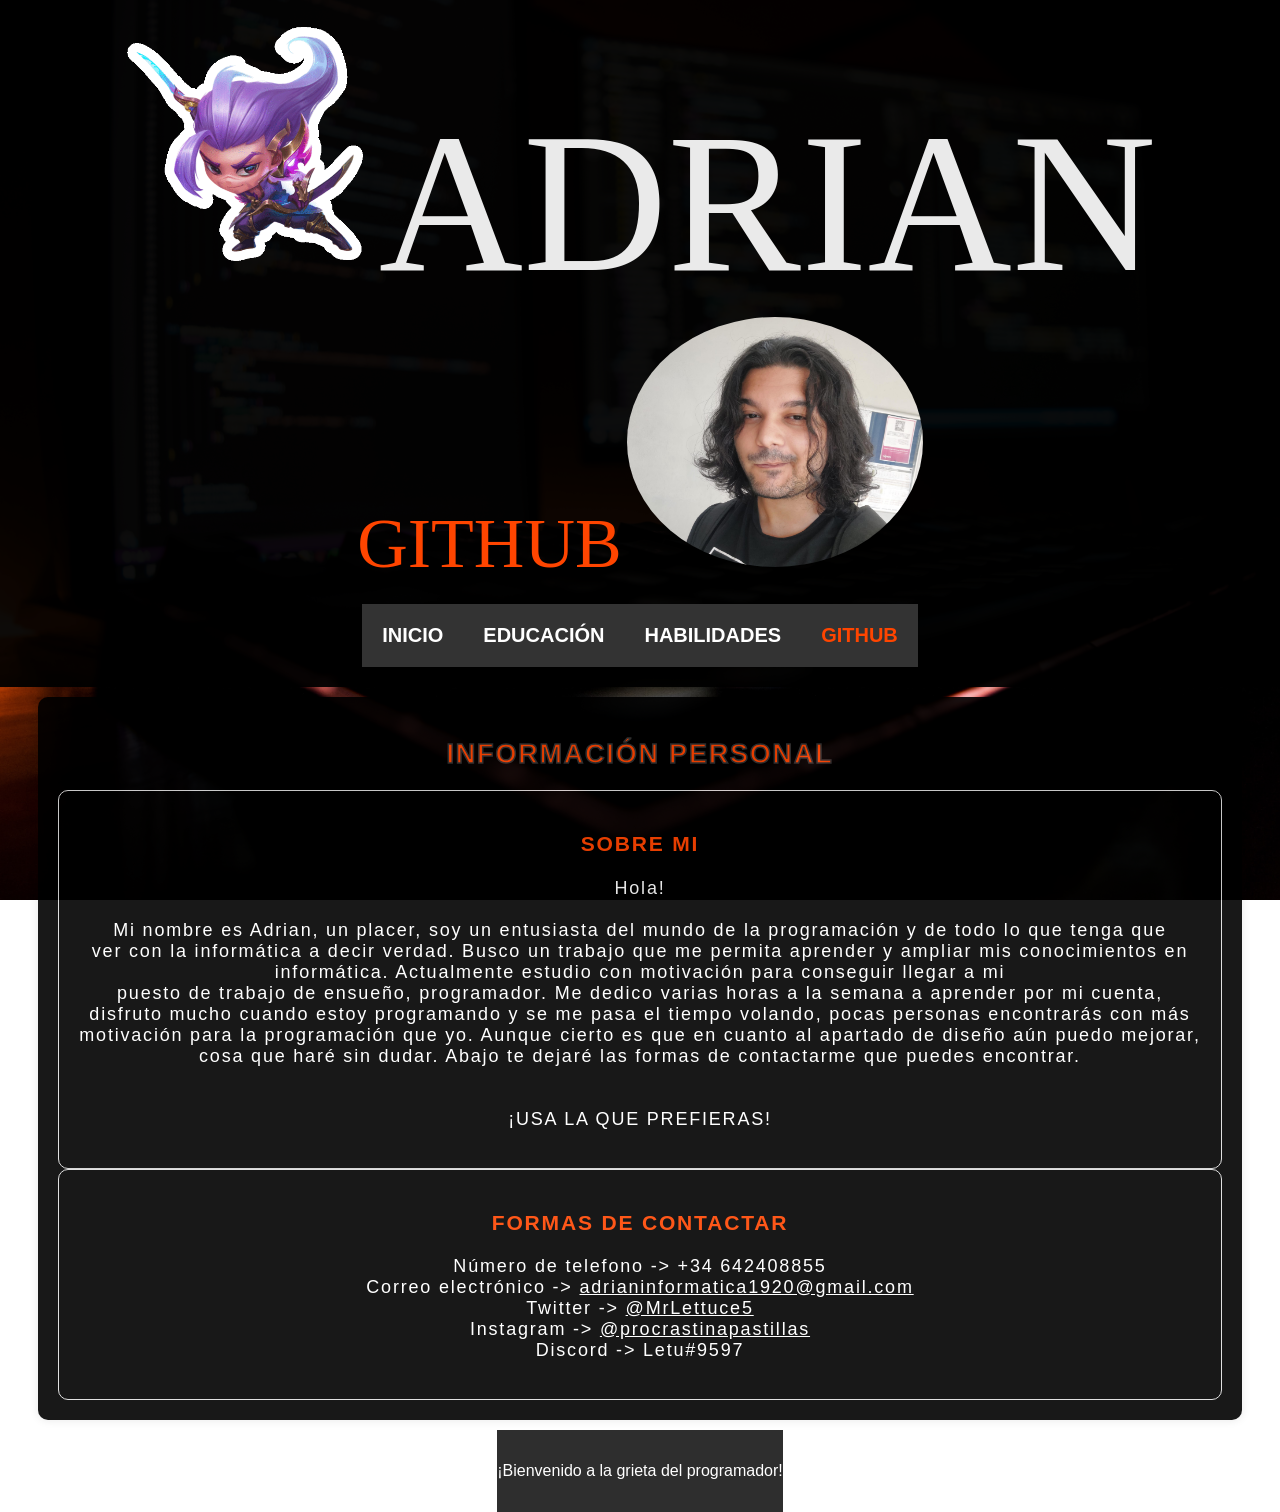
==== index.html @ a9e99356 "Add files via upload" ====
<!DOCTYPE html>
<html lang="es">
<head>
    <meta charset="UTF-8">
    <meta name="viewport" content="width=device-width, initial-scale=1.0">
    <link rel="stylesheet" href="style.css">
    <title>Mi Currículum Friki</title>
</head>
<body>

    <header>
        <div class="title">
            <img src="img/yasuo.gif" alt="Gif 1" class="gif" id="gif1">
            <span class="c1">ADRIAN</span> <span class="c2"> GITHUB</span>
            <img class="redondita" src="img/Yo.jpg">
        </div>
        <nav>
            <ul>
                <li><a href="index.html">INICIO</a></li>
                <li><a href="educacion.html">EDUCACIÓN</a></li>
                <li><a href="habilidades.html">HABILIDADES</a></li>
                <li><a href="https://github.com/Leonard-Stan"><span class="c4">GITHUB</span></a></li>
            </ul>
        </nav>
    </header>

    <section id="informacion-personal">
        <h2 class="section-title">INFORMACIÓN PERSONAL</h2>
        <div class="blocks-container">
            <div class="block">
                <h3>SOBRE MI</h3> 
                <p>
                    Hola! <br><br>
                    Mi nombre es Adrian, un placer, soy un entusiasta del mundo de la programación y de todo lo que tenga que <br> 
                    ver con la informática a decir verdad. Busco un trabajo que me permita aprender y ampliar mis conocimientos en <br>
                     informática. Actualmente estudio con motivación para conseguir llegar a mi <br>
                    puesto de trabajo de ensueño, programador. Me dedico varias horas a la semana a aprender por mi cuenta, <br>
                    disfruto mucho cuando estoy programando y se me pasa el tiempo volando, pocas personas encontrarás con más <br>
                    motivación para la programación que yo. Aunque cierto es que en cuanto al apartado de diseño aún puedo mejorar, <br>
                    cosa que haré sin dudar. Abajo te dejaré las formas de contactarme que puedes encontrar.<br> <br> <br>
                    ¡USA LA QUE PREFIERAS!
                                       

                </p>
            </div>
            <div class="block">
                <h3>FORMAS DE CONTACTAR</h3>
                <ul>
                    <li>Número de telefono -> +34 642408855</li>
                    <li>Correo electrónico -> <a href="mailto:adrianinformatica@gmail.com">adrianinformatica1920@gmail.com</a></li>
                    <li>Twitter -> <a href="https://twitter.com/MrLettuce5">@MrLettuce5</a></li>
                    <li> Instagram -> <a href="https://www.instagram.com/procrastinapastillas/">@procrastinapastillas </a></li>
                    <li> Discord -> Letu#9597</li>
                </ul>

                </p>
            </div>
           
        </div>
    </section>



    <footer>
        <p>¡Bienvenido a la grieta del programador!</p>
    </footer>
    
</body>
</html>
---- style.css ----
body {
    font-family: 'Arial', sans-serif;
    background: url('img/fotis-fotopoulos-DuHKoV44prg-unsplash.jpg') center/cover no-repeat fixed;
    margin: 0;
    padding: 0;
    display: flex;
    flex-direction: column;
    align-items: center;
}

header {
    background-color: rgba(0, 0, 0, 0.95); 
    color: #fff;
    text-align: center;
    padding: 1em 0;
    display: flex;
    flex-direction: column;
    align-items: center;
    position: relative;
    width: 100%;
    z-index: 1; 
    font-size: 20px;
    
}

.title {
    text-align: center;
    font-family:fantasy;
    margin-bottom: 20px;
    position: relative;
}

.title h1
{
    font-family: fantasy;
    font-size: 3px;
    margin: 0;
    color: #fff;
}

.title h1 {
    font-size: 72px; 
}



nav {
    background-color: #333;
    color: #fff;
    text-align: center;
    padding: 10px 0;
}

nav ul {
    padding: 0;
    list-style: none;
    display: flex;
    justify-content: space-around;
    margin: 0;
}

nav a {
    text-decoration: none;
    color: #fff;
    font-weight: bold;
    padding: 10px 20px;
    display: block;
    transition: background-color 0.3s ease;
}

nav a:hover {
    background-color: #555;
}

section {
    background-color: rgba(0, 0, 0, 0); 
    
    margin: 10px;
    padding: 20px;
    border-radius: 10px;
    box-shadow: 0 0 10px rgba(0, 0, 0, 0.1);
    position: relative;
    z-index: 0; 
}

h2 {
    color: orangered;
    -webkit-text-stroke: #333 1.5px;
}

ul {
    list-style-type: none;
    padding: 0;
}

footer {
    background-color: #000000d1;
  
    color: #fff;
    text-align: center;
    padding: 1em 0;
    bottom: 0;
    
}

.c1
{
    font-size: 200px;
    color: rgb(234, 234, 234);
    text-align: left;
}
.c2
{
    color: orangered;
    text-align: right;
    font-size: 70px;
}





#informacion-personal {
    text-align: center; 
    background-color: #000000;
    opacity: .9;
   font-size: 18px;
   letter-spacing: 0.1em;
 
  
}

.section-title {
    color: orangered;
    margin-bottom: 20px;
}

.blocks-container {
    display: flex;
    flex-direction: column; 
    justify-content: space-around; 
}

.block {
    background-color: rgba(0, 0, 0, 0.7); 
    color: #fff; 
    border: 1px solid #ddd;
    padding: 20px;
    border-radius: 10px;
    box-shadow: 0 0 10px rgba(0, 0, 0, 0.1);
}

.block h3 {
    color: orangered;
}

.redondita
{
    width: 300; 
    height: 250px; 
    border-radius: 50%; 
   
}

a {
    color: #ffffff; 
    text-decoration:underline
}


a:hover {
    color: orangered; 
}


.gif {
   
    width: 250px;
    height: 250px;
  }


  #timeline {
    padding: 20px;
    position: relative;
    background-color: #000000b9;
}

.timeline-line {
    position: absolute;
    left: 50%;
    top: 0;
    height: 100%;
    width: 5px;
    background-color: #ff5100;
}

.timeline-list {
    list-style: none;
    padding: 0;
    display: flex;
    justify-content: space-between;
}

.timeline-list li {
    position: relative;
    width: 48%; /* Ajusta el ancho según tus preferencias */
    margin-bottom: 40px;
}

.timeline-content {
    background-color: #000000d7;
    
    padding: 20px;
    border-radius: 10px;
    box-shadow: 0 0 10px rgba(0, 0, 0, 0.1);
}

.timeline-content h2 {
    color: orangered;
    font-size: 1.5em;
    margin-bottom: 10px;
}

.timeline-content p {
    color: #e4e4e4;
    font-size: 1em;
}

.date {
    display: block;
    margin-top: 10px;
    color: #e2e2e2;
}


body.c3 {
    font-family: 'Arial', sans-serif;
    background: url('img/edu.jpg') center/cover no-repeat fixed;
    margin: 0;
    padding: 0;
    display: flex;
    flex-direction: column;
    align-items: center;
}

.c4
{
    color: orangered;
}

.c4:hover
{
    color: greenyellow;
 /* Nuevo color al hacer hover */
  animation: cambioColores 3s infinite; /* Animación de cambio continuo de colores */
}

@keyframes cambioColores {
    0% { color: #e74c3c; }
    25% { color: #f39c12; }
    50% {color: #2ecc71; }
    75% { color: #3498db; }
    100% { color: #e74c3c; }
}

body.c5
{
    font-family: 'Arial', sans-serif;
    background: url('img/wallpaperflare.com_wallpaper.jpg') center/cover no-repeat fixed;
    margin: 0;
    padding: 0;
    display: flex;
    flex-direction: column;
    align-items: center;
}

.skillback
{   
    height: 100vh;
    width: 50vh;
}

.container
{
    display: flex;
    flex-wrap: wrap;
    justify-content: space-between;
}

img
{
    max-width: 100%;
    height: auto;
}

.c6
{
    color: white;
}
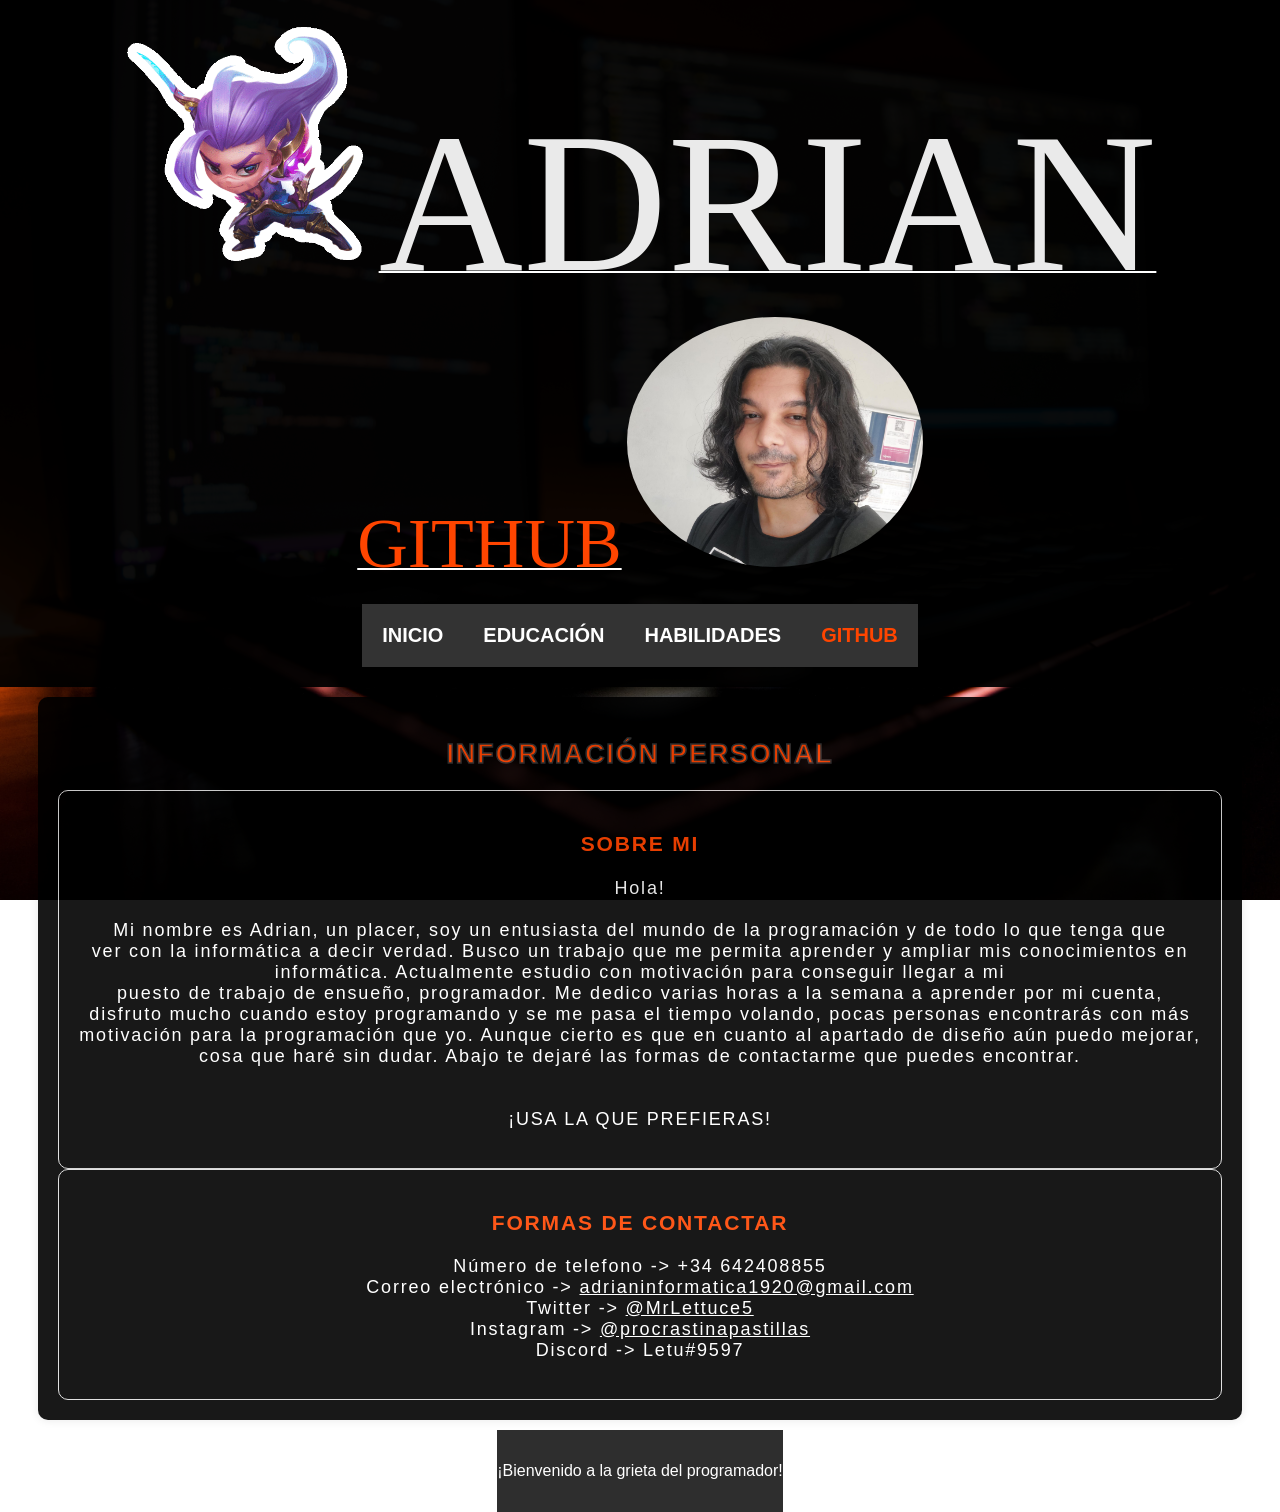
==== commit 17f78701: "Update index.html" ====
--- a/index.html
+++ b/index.html
@@ -11,7 +11,7 @@
     <header>
         <div class="title">
             <img src="img/yasuo.gif" alt="Gif 1" class="gif" id="gif1">
-            <span class="c1">ADRIAN</span> <span class="c2"> GITHUB</span>
+          <a href="index.html">  <span class="c1">ADRIAN</span> <span class="c2"> GITHUB</span></a>
             <img class="redondita" src="img/Yo.jpg">
         </div>
         <nav>
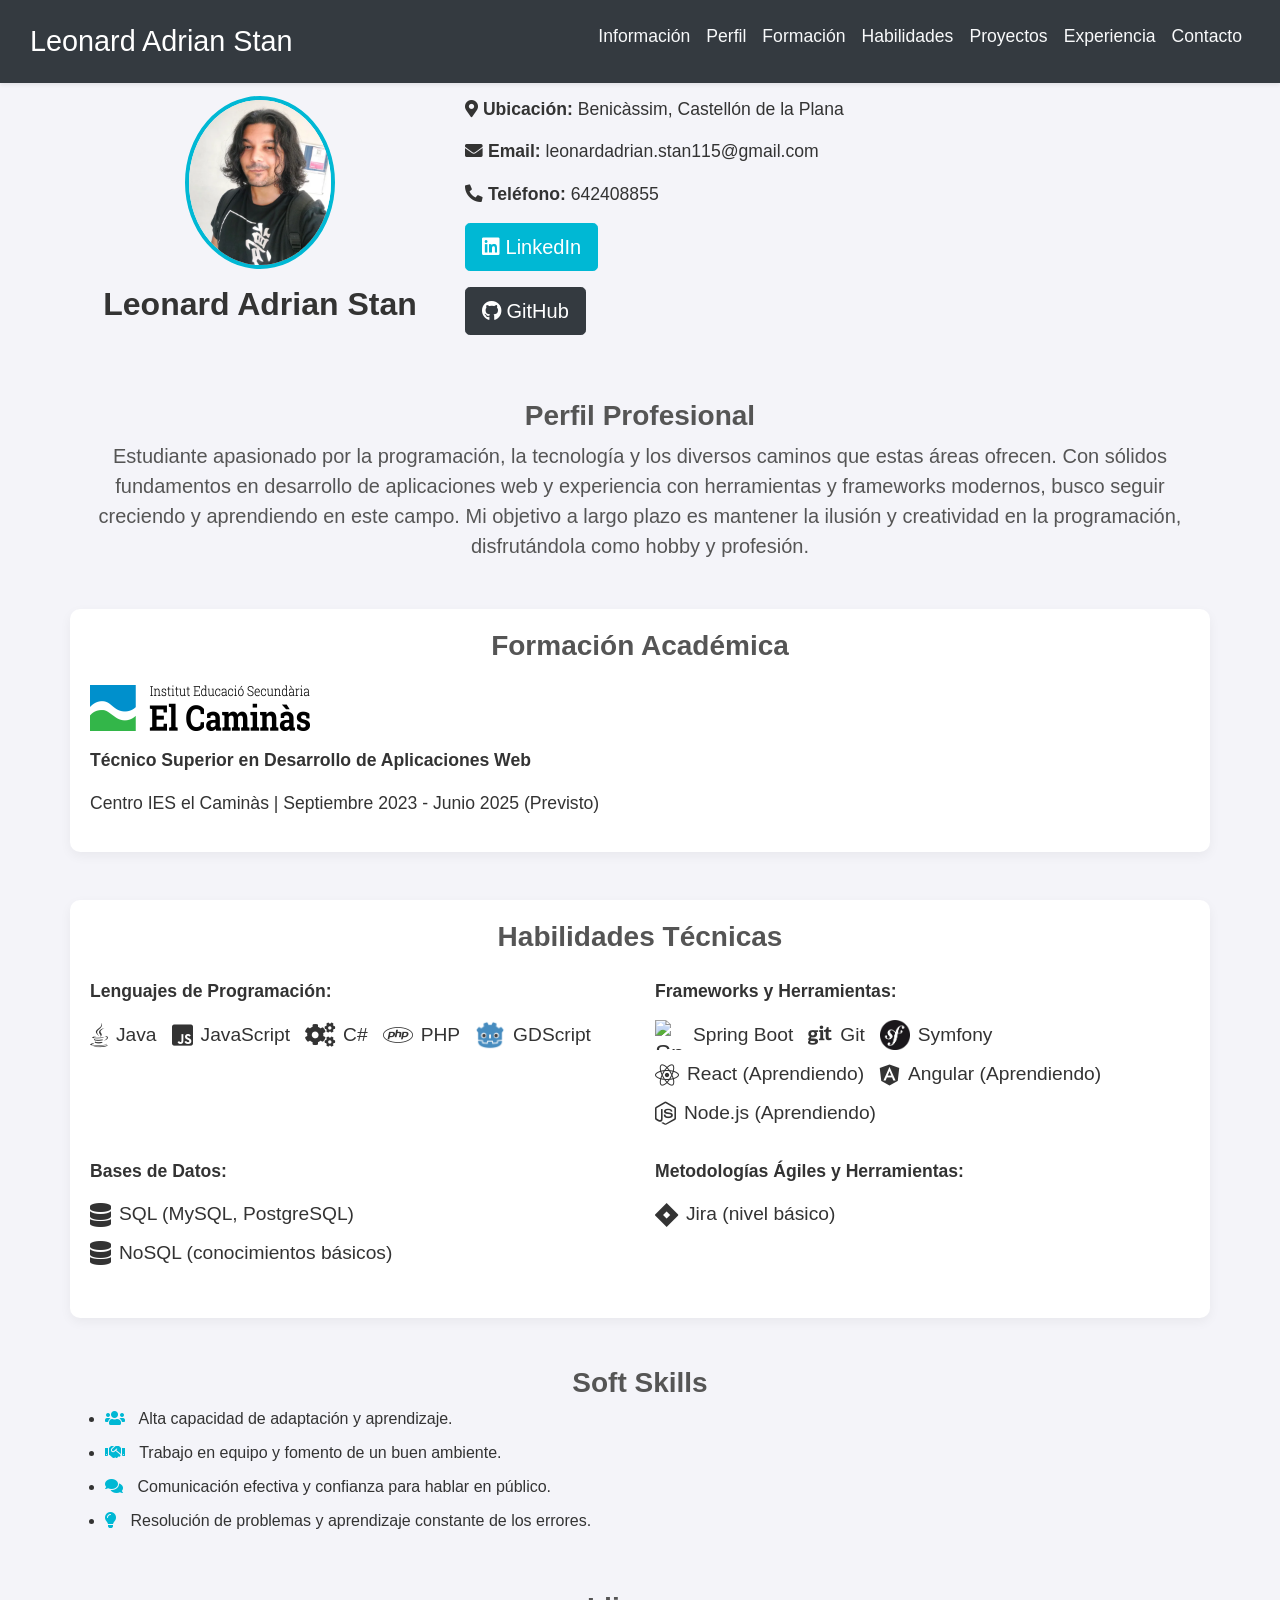
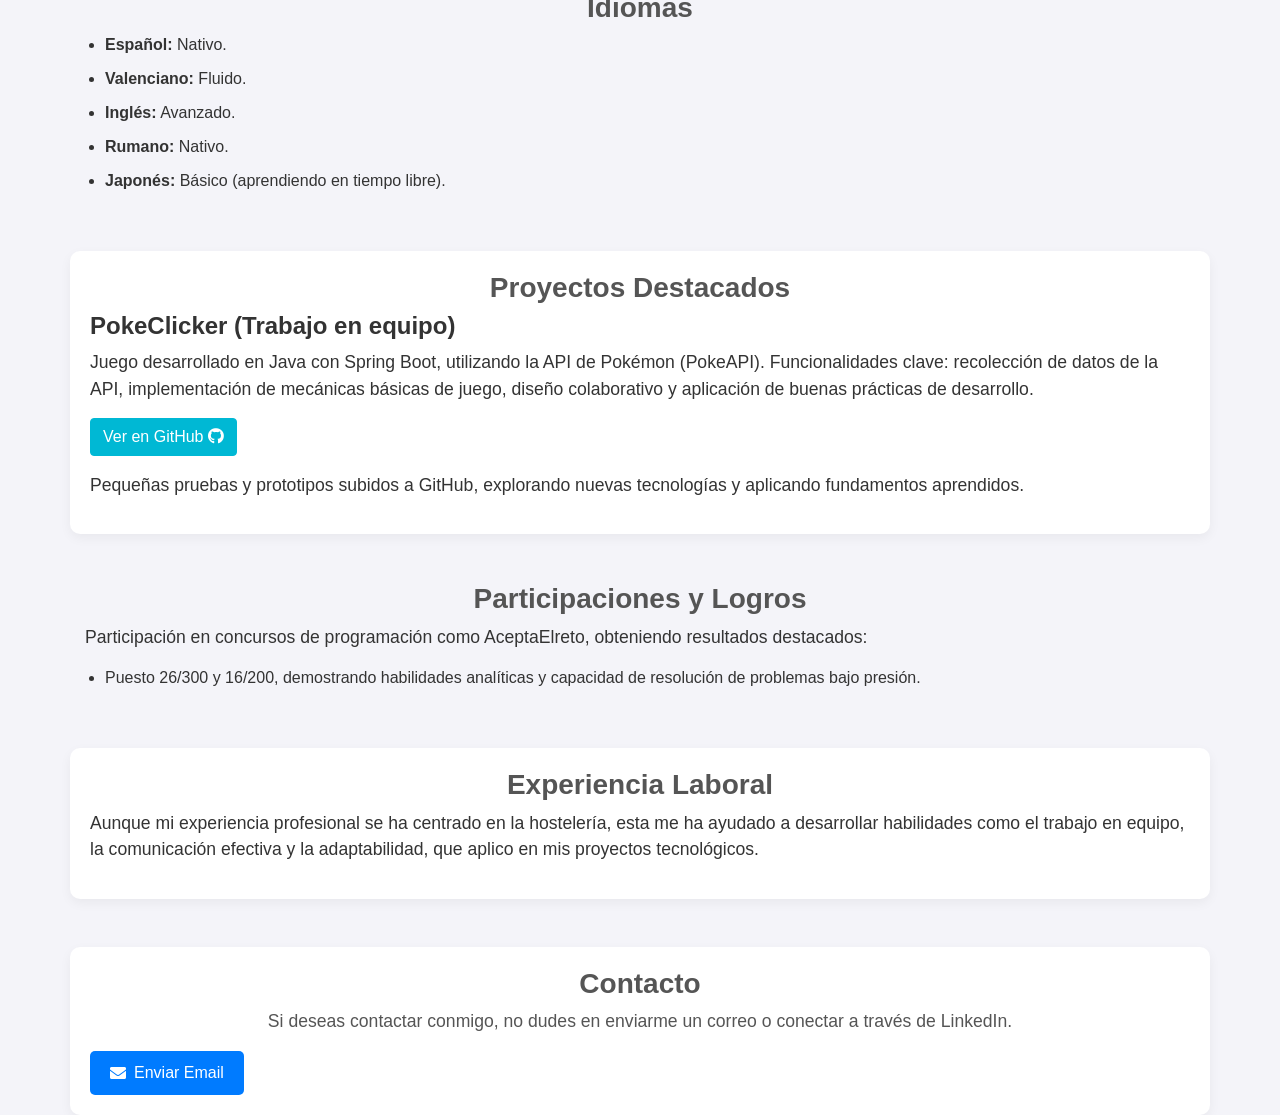
==== commit bbe46986: "Primer commit" ====
--- a/index.html
+++ b/index.html
@@ -1,69 +1,263 @@
-<!DOCTYPE html>
-<html lang="es">
-<head>
-    <meta charset="UTF-8">
-    <meta name="viewport" content="width=device-width, initial-scale=1.0">
-    <link rel="stylesheet" href="style.css">
-    <title>Mi Currículum Friki</title>
-</head>
-<body>
-
-    <header>
-        <div class="title">
-            <img src="img/yasuo.gif" alt="Gif 1" class="gif" id="gif1">
-          <a href="index.html">  <span class="c1">ADRIAN</span> <span class="c2"> GITHUB</span></a>
-            <img class="redondita" src="img/Yo.jpg">
-        </div>
-        <nav>
-            <ul>
-                <li><a href="index.html">INICIO</a></li>
-                <li><a href="educacion.html">EDUCACIÓN</a></li>
-                <li><a href="habilidades.html">HABILIDADES</a></li>
-                <li><a href="https://github.com/Leonard-Stan"><span class="c4">GITHUB</span></a></li>
-            </ul>
-        </nav>
-    </header>
-
-    <section id="informacion-personal">
-        <h2 class="section-title">INFORMACIÓN PERSONAL</h2>
-        <div class="blocks-container">
-            <div class="block">
-                <h3>SOBRE MI</h3> 
-                <p>
-                    Hola! <br><br>
-                    Mi nombre es Adrian, un placer, soy un entusiasta del mundo de la programación y de todo lo que tenga que <br> 
-                    ver con la informática a decir verdad. Busco un trabajo que me permita aprender y ampliar mis conocimientos en <br>
-                     informática. Actualmente estudio con motivación para conseguir llegar a mi <br>
-                    puesto de trabajo de ensueño, programador. Me dedico varias horas a la semana a aprender por mi cuenta, <br>
-                    disfruto mucho cuando estoy programando y se me pasa el tiempo volando, pocas personas encontrarás con más <br>
-                    motivación para la programación que yo. Aunque cierto es que en cuanto al apartado de diseño aún puedo mejorar, <br>
-                    cosa que haré sin dudar. Abajo te dejaré las formas de contactarme que puedes encontrar.<br> <br> <br>
-                    ¡USA LA QUE PREFIERAS!
-                                       
-
-                </p>
-            </div>
-            <div class="block">
-                <h3>FORMAS DE CONTACTAR</h3>
-                <ul>
-                    <li>Número de telefono -> +34 642408855</li>
-                    <li>Correo electrónico -> <a href="mailto:adrianinformatica@gmail.com">adrianinformatica1920@gmail.com</a></li>
-                    <li>Twitter -> <a href="https://twitter.com/MrLettuce5">@MrLettuce5</a></li>
-                    <li> Instagram -> <a href="https://www.instagram.com/procrastinapastillas/">@procrastinapastillas </a></li>
-                    <li> Discord -> Letu#9597</li>
-                </ul>
-
-                </p>
-            </div>
-           
-        </div>
-    </section>
-
-
-
-    <footer>
-        <p>¡Bienvenido a la grieta del programador!</p>
-    </footer>
-    
-</body>
-</html>
+<!DOCTYPE html>
+<html lang="es">
+<head>
+  <meta charset="UTF-8">
+  <meta name="viewport" content="width=device-width, initial-scale=1.0">
+  <title>Currículum de Leonard Adrian Stan</title>
+  <link href="https://cdnjs.cloudflare.com/ajax/libs/animate.css/4.1.1/animate.min.css" rel="stylesheet">
+  <link href="https://stackpath.bootstrapcdn.com/bootstrap/4.5.2/css/bootstrap.min.css" rel="stylesheet">
+  <link href="https://cdnjs.cloudflare.com/ajax/libs/font-awesome/5.15.4/css/all.min.css" rel="stylesheet">
+  <link href="css/styles.css" rel="stylesheet">
+  
+</head>
+<body>
+
+  <!-- Barra de navegación -->
+  <nav class="navbar navbar-expand-lg navbar-dark bg-dark fixed-top shadow-sm">
+    <a class="navbar-brand" href="#">Leonard Adrian Stan</a>
+    <button class="navbar-toggler" type="button" data-toggle="collapse" data-target="#navbarNav" aria-controls="navbarNav" aria-expanded="false" aria-label="Toggle navigation">
+      <span class="navbar-toggler-icon"></span>
+    </button>
+    <div class="collapse navbar-collapse" id="navbarNav">
+      <ul class="navbar-nav ml-auto">
+        <li class="nav-item">
+          <a class="nav-link smooth-scroll" href="#informacion">Información</a>
+        </li>
+        <li class="nav-item">
+          <a class="nav-link smooth-scroll" href="#perfil">Perfil</a>
+        </li>
+        <li class="nav-item">
+          <a class="nav-link smooth-scroll" href="#formacion">Formación</a>
+        </li>
+        <li class="nav-item">
+          <a class="nav-link smooth-scroll" href="#habilidades">Habilidades</a>
+        </li>
+        <li class="nav-item">
+          <a class="nav-link smooth-scroll" href="#proyectos">Proyectos</a>
+        </li>
+        <li class="nav-item">
+          <a class="nav-link smooth-scroll" href="#experiencia">Experiencia</a>
+        </li>
+        <li class="nav-item">
+          <a class="nav-link smooth-scroll" href="#contacto">Contacto</a>
+        </li>
+      </ul>
+    </div>
+  </nav>
+
+
+
+
+
+  <!-- Información Personal -->
+  <div class="container mt-5 pt-5" id="informacion">
+    <div class="row">
+      <div class="col-md-4 text-center">
+        <!-- Foto de perfil -->
+        <img src="img/yo.PNG" alt="Foto de Leonard Adrian" class="img-fluid rounded-circle mb-3" width="150">
+        <h2 class="animate__animated animate__fadeIn">Leonard Adrian Stan</h2>
+      </div>
+      <div class="col-md-8">
+        <p><i class="fas fa-map-marker-alt"></i> <strong>Ubicación:</strong> Benicàssim, Castellón de la Plana</p>
+        <p><i class="fas fa-envelope"></i> <strong>Email:</strong> leonardadrian.stan115@gmail.com</p>
+        <p><i class="fas fa-phone-alt"></i> <strong>Teléfono:</strong> 642408855</p>
+        <p><a href="https://www.linkedin.com/in/leonard-adrian-stan-b0117a278" target="_blank" class="btn btn-primary btn-lg"><i class="fab fa-linkedin"></i> LinkedIn</a></p>
+        <p><a href="https://github.com/leonard-stan" target="_blank" class="btn btn-dark btn-lg"><i class="fab fa-github"></i> GitHub</a></p>
+      </div>
+    </div>
+  </div>
+
+  <!-- Perfil Profesional -->
+  <div class="container mt-5" id="perfil">
+    <h3 class="text-center">Perfil Profesional</h3>
+    <p class="lead text-center">Estudiante apasionado por la programación, la tecnología y los diversos caminos que estas áreas ofrecen. Con sólidos fundamentos en desarrollo de aplicaciones web y experiencia con herramientas y frameworks modernos, busco seguir creciendo y aprendiendo en este campo. Mi objetivo a largo plazo es mantener la ilusión y creatividad en la programación, disfrutándola como hobby y profesión.</p>
+  </div>
+
+  <!-- Formación  -->
+  <div class="container mt-5" id="formacion">
+    <h3 class="text-center">Formación Académica</h3>
+    <img src="img/caminas.png" alt="">
+    <p><strong>Técnico Superior en Desarrollo de Aplicaciones Web</strong></p>
+    <p> Centro IES el Caminàs | Septiembre 2023 - Junio 2025 (Previsto)</p>
+    
+    
+  </div>
+
+
+
+
+
+
+  <div class="container mt-5" id="habilidades">
+    <h3 class="text-center mb-4">Habilidades Técnicas</h3>
+    
+    <!-- Fila para Lenguajes de Programación -->
+    <div class="row">
+      <div class="col-md-6">
+        <p><strong>Lenguajes de Programación:</strong></p>
+        <div class="d-flex flex-wrap">
+          <div class="icon-container">
+            <i class="fab fa-java"></i> Java
+          </div>
+          <div class="icon-container">
+            <i class="fab fa-js-square"></i> JavaScript
+          </div>
+          <div class="icon-container">
+            <i class="fas fa-cogs"></i> C#
+          </div>
+          <div class="icon-container">
+            <i class="fab fa-php"></i> PHP
+          </div>
+          <div class="icon-container">
+            <img src="img/gdscript.png" alt="GDScript" style="width: 30px;"> GDScript
+          </div>
+        </div>
+      </div>
+    
+      <!-- Fila para Frameworks y Herramientas -->
+      <div class="col-md-6">
+        <p><strong>Frameworks y Herramientas:</strong></p>
+        <div class="d-flex flex-wrap">
+          <div class="icon-container">
+            <img src="https://spring.io/img/favicon.ico" alt="Spring Boot" style="width: 30px;"> Spring Boot
+          </div>
+          <div class="icon-container">
+            <i class="fab fa-git"></i> Git
+          </div>
+          <div class="icon-container">
+            <img src="img/symfony.png" alt="Symfony" style="width: 30px;"> Symfony
+          </div>
+          <div class="icon-container">
+            <i class="fab fa-react"></i> React (Aprendiendo)
+          </div>
+          <div class="icon-container">
+            <i class="fab fa-angular"></i> Angular (Aprendiendo)
+          </div>
+          <div class="icon-container">
+            <i class="fab fa-node-js"></i> Node.js (Aprendiendo)
+          </div>
+        </div>
+      </div>
+    </div>
+    
+    <!-- Fila para Bases de Datos -->
+    <div class="row">
+      <div class="col-md-6">
+        <p><strong>Bases de Datos:</strong></p>
+        <div class="d-flex flex-wrap">
+          <div class="icon-container">
+            <i class="fas fa-database"></i> SQL (MySQL, PostgreSQL)
+          </div>
+          <div class="icon-container">
+            <i class="fas fa-database"></i> NoSQL (conocimientos básicos)
+          </div>
+        </div>
+      </div>
+    
+      <!-- Fila para Metodologías Ágiles -->
+      <div class="col-md-6">
+        <p><strong>Metodologías Ágiles y Herramientas:</strong></p>
+        <div class="d-flex flex-wrap">
+          <div class="icon-container">
+            <i class="fab fa-jira"></i> Jira (nivel básico)
+          </div>
+        </div>
+      </div>
+    </div>
+  </div>
+  
+
+
+
+
+
+
+
+
+
+
+
+
+
+
+
+
+
+  
+  <!-- Sección de SoftSkils -->
+  <div class="container mt-5">
+    <h3 class="text-center">Soft Skills</h3>
+    <ul>
+      <li><i class="fas fa-users"></i> Alta capacidad de adaptación y aprendizaje.</li>
+      <li><i class="fas fa-handshake"></i> Trabajo en equipo y fomento de un buen ambiente.</li>
+      <li><i class="fas fa-comments"></i> Comunicación efectiva y confianza para hablar en público.</li>
+      <li><i class="fas fa-lightbulb"></i> Resolución de problemas y aprendizaje constante de los errores.</li>
+    </ul>
+  </div>
+
+
+
+  <!-- Idiomas -->
+  <div class="container mt-5">
+    <h3 class="text-center">Idiomas</h3>
+    <ul>
+      <li><strong>Español:</strong> Nativo.</li>
+      <li><strong>Valenciano:</strong> Fluido.</li>
+      <li><strong>Inglés:</strong> Avanzado.</li>
+      <li><strong>Rumano:</strong> Nativo.</li>
+      <li><strong>Japonés:</strong> Básico (aprendiendo en tiempo libre).</li>
+    </ul>
+  </div>
+
+
+
+  <!-- Sección de Proyectos Destacados -->
+  <div class="container mt-5" id="proyectos">
+    <h3 class="text-center">Proyectos Destacados</h3>
+    <h4>PokeClicker (Trabajo en equipo)</h4>
+    <p>Juego desarrollado en Java con Spring Boot, utilizando la API de Pokémon (PokeAPI). Funcionalidades clave: recolección de datos de la API, implementación de mecánicas básicas de juego, diseño colaborativo y aplicación de buenas prácticas de desarrollo.</p>
+    <p><a href="https://github.com/EduardGabrielMirea/Poke-Clicker" class="btn btn-primary" target="_blank">Ver en GitHub <i class="fab fa-github"></i></a></p>
+    <p>Pequeñas pruebas y prototipos subidos a GitHub, explorando nuevas tecnologías y aplicando fundamentos aprendidos.</p>
+  </div>
+
+
+
+
+  <!-- Sección de Participaciones y Logros -->
+  <div class="container mt-5">
+    <h3 class="text-center">Participaciones y Logros</h3>
+    <p>Participación en concursos de programación como AceptaElreto, obteniendo resultados destacados:</p>
+    <ul>
+      <li>Puesto 26/300 y 16/200, demostrando habilidades analíticas y capacidad de resolución de problemas bajo presión.</li>
+    </ul>
+  </div>
+
+
+
+  <!-- Sección de Experiencia Laboral -->
+  <div class="container mt-5" id="experiencia">
+    <h3 class="text-center">Experiencia Laboral</h3>
+    <p>Aunque mi experiencia profesional se ha centrado en la hostelería, esta me ha ayudado a desarrollar habilidades como el trabajo en equipo, la comunicación efectiva y la adaptabilidad, que aplico en mis proyectos tecnológicos.</p>
+  </div>
+
+
+
+  <!-- Sección de Contacto -->
+  <div class="container mt-5" id="contacto">
+    <h3 class="text-center">Contacto</h3>
+    <p class="text-center">Si deseas contactar conmigo, no dudes en enviarme un correo o conectar a través de LinkedIn.</p>
+    <a href="mailto:leonardadrian.stan115@gmail.com" class="email-button">
+        <i class="fas fa-envelope"></i> Enviar Email
+      </a>
+  </div>
+
+
+
+
+  <!-- jQuery y Bootstrap JS -->
+  <script src="https://code.jquery.com/jquery-3.5.1.min.js"></script>
+  <script src="https://cdn.jsdelivr.net/npm/@popperjs/core@2.9.1/dist/umd/popper.min.js"></script>
+  <script src="https://stackpath.bootstrapcdn.com/bootstrap/4.5.2/js/bootstrap.min.js"></script>
+  <script src="js/script.js"></script>
+</body>
+</html>
--- a/css/styles.css
+++ b/css/styles.css
@@ -0,0 +1,154 @@
+/* styles.css */
+body {
+    font-family: 'Arial', sans-serif;
+    background-color: #f4f4f9;
+    color: #333;
+  }
+  
+  h2, h3, h4 {
+    color: #333;
+    font-weight: bold;
+  }
+  
+  p {
+    font-size: 1.1rem;
+  }
+  
+  .navbar {
+    background-color: #343a40 !important;
+    padding: 15px 30px;
+    box-shadow: 0 4px 10px rgba(0, 0, 0, 0.1);
+  }
+  
+  .navbar-brand {
+    font-size: 1.8rem;
+  }
+  
+  .navbar-nav .nav-link {
+    color: #f8f9fa !important;
+    font-size: 1.1rem;
+  }
+  
+  .navbar-nav .nav-link:hover {
+    color: #00B8D4 !important;
+  }
+  
+  .container {
+    margin-top: 90px;
+  }
+  
+  #informacion {
+    padding-top: 60px;
+  }
+  
+  #informacion img {
+    
+    border: 4px solid #00B8D4;
+    transition: transform 0.3s ease;
+  }
+  
+  #informacion img:hover {
+    transform: scale(1.1);
+  }
+  
+  ul {
+    padding-left: 20px;
+  }
+  
+  ul li {
+    padding-bottom: 10px;
+  }
+  
+  ul li i {
+    margin-right: 10px;
+    color: #00B8D4;
+  }
+  
+  .smooth-scroll {
+    transition: color 0.3s;
+  }
+  
+  .smooth-scroll:hover {
+    color: #00B8D4;
+  }
+  
+  #formacion, #habilidades, #proyectos, #experiencia, #contacto {
+    background-color: #fff;
+    border-radius: 10px;
+    box-shadow: 0 4px 12px rgba(0, 0, 0, 0.05);
+    padding: 20px;
+    transition: transform 0.3s ease;
+  }
+  
+  #formacion:hover, #habilidades:hover, #proyectos:hover, #experiencia:hover, #contacto:hover {
+    transform: translateY(-5px);
+  }
+  
+  .btn-primary {
+    background-color: #00B8D4;
+    border-color: #00B8D4;
+  }
+  
+  .btn-primary:hover {
+    background-color: #008C9E;
+    border-color: #008C9E;
+  }
+  
+  .text-center {
+    color: #555;
+  }
+  
+  @media (max-width: 768px) {
+    .navbar-nav {
+      text-align: center;
+    }
+  }
+  
+
+
+  .icon-container {
+    display: flex;
+    align-items: center;
+    margin-right: 15px;
+    margin-bottom: 10px;
+    font-size: 1.2rem;
+  }
+  
+  .icon-container i, .icon-container img {
+    margin-right: 8px;
+    font-size: 1.5rem;
+  }
+  
+  .icon-container img {
+    width: 30px;
+    height: 30px;
+  }
+  
+  .d-flex {
+    flex-wrap: wrap;
+  }
+  
+  .col-md-6 {
+    margin-bottom: 20px;
+  }
+
+
+  .email-button {
+    display: inline-flex;
+    align-items: center;
+    padding: 10px 20px;
+    background-color: #007bff;
+    color: white;
+    font-size: 16px;
+    border-radius: 5px;
+    text-decoration: none;
+  }
+
+  .email-button:hover {
+    background-color: #0056b3;
+    opacity: 0.9;
+  }
+
+  .email-button i {
+    margin-right: 8px;
+  } 
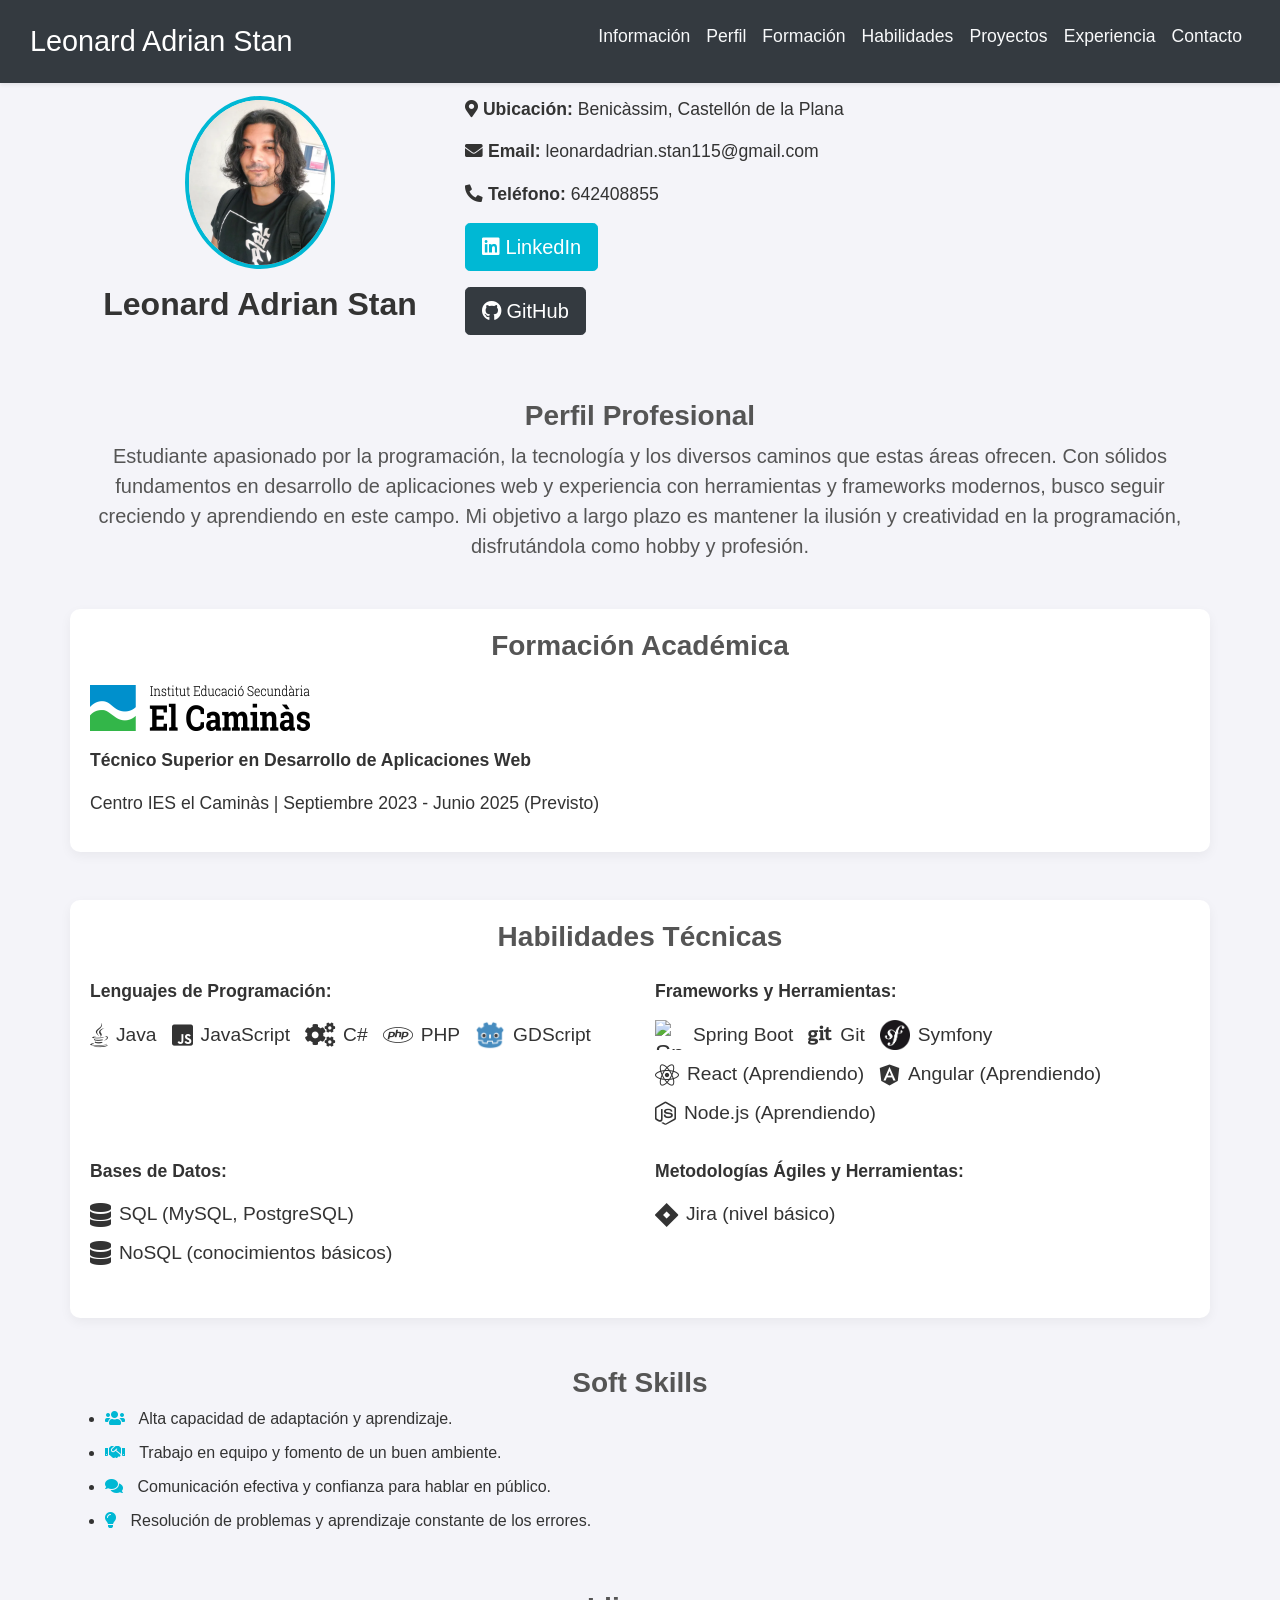
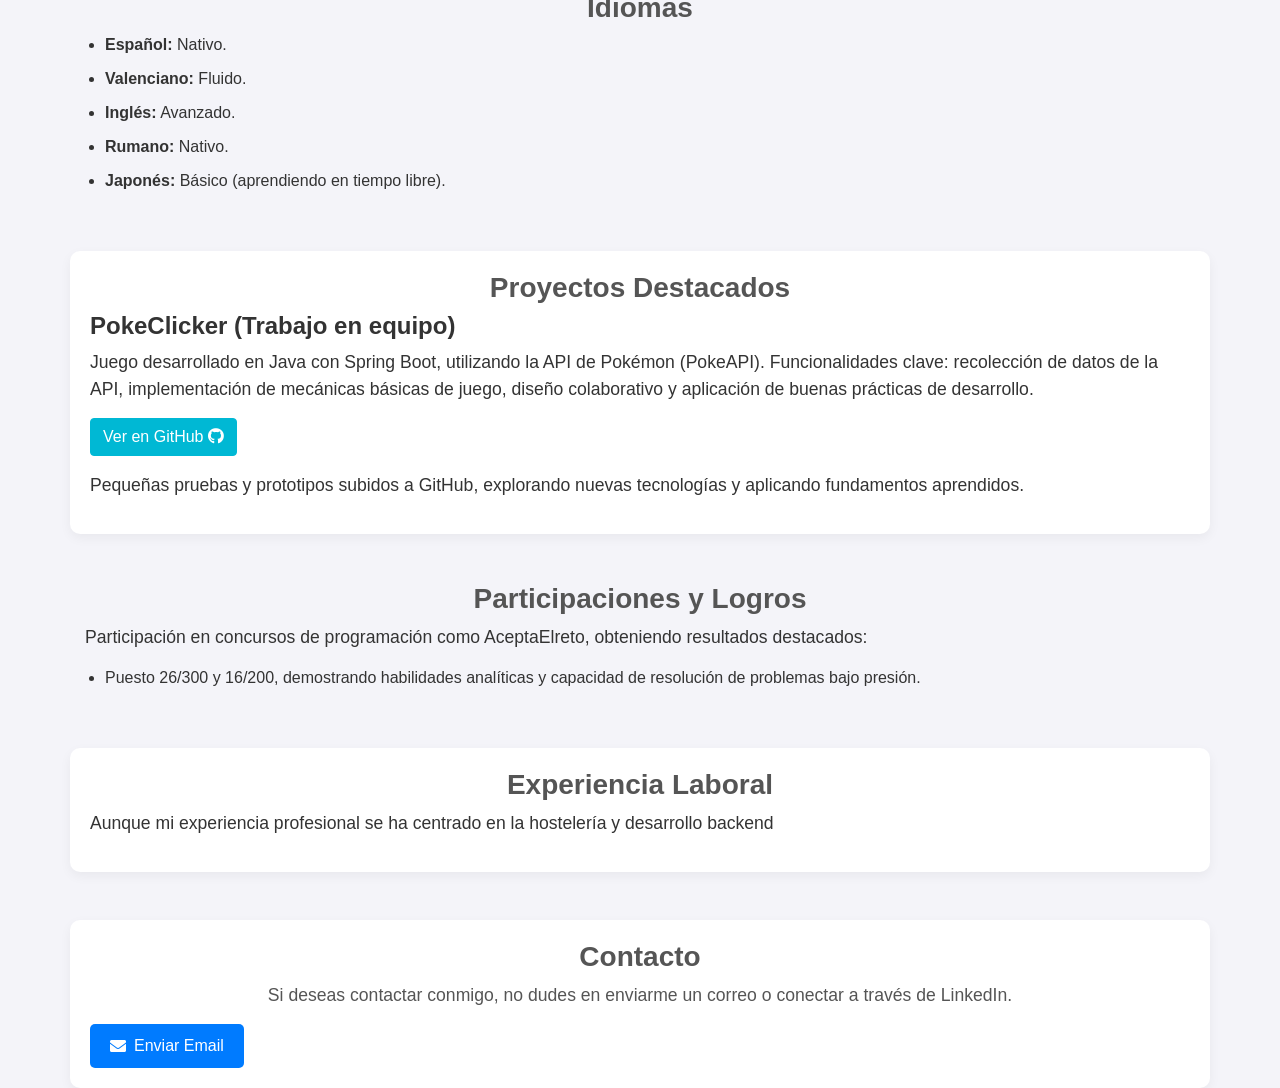
==== commit 7eb8e800: "Update work experience description in index.html" ====
--- a/index.html
+++ b/index.html
@@ -237,7 +237,7 @@
   <!-- Sección de Experiencia Laboral -->
   <div class="container mt-5" id="experiencia">
     <h3 class="text-center">Experiencia Laboral</h3>
-    <p>Aunque mi experiencia profesional se ha centrado en la hostelería, esta me ha ayudado a desarrollar habilidades como el trabajo en equipo, la comunicación efectiva y la adaptabilidad, que aplico en mis proyectos tecnológicos.</p>
+    <p>Aunque mi experiencia profesional se ha centrado en la hostelería y desarrollo backend</p>
   </div>
 
 
